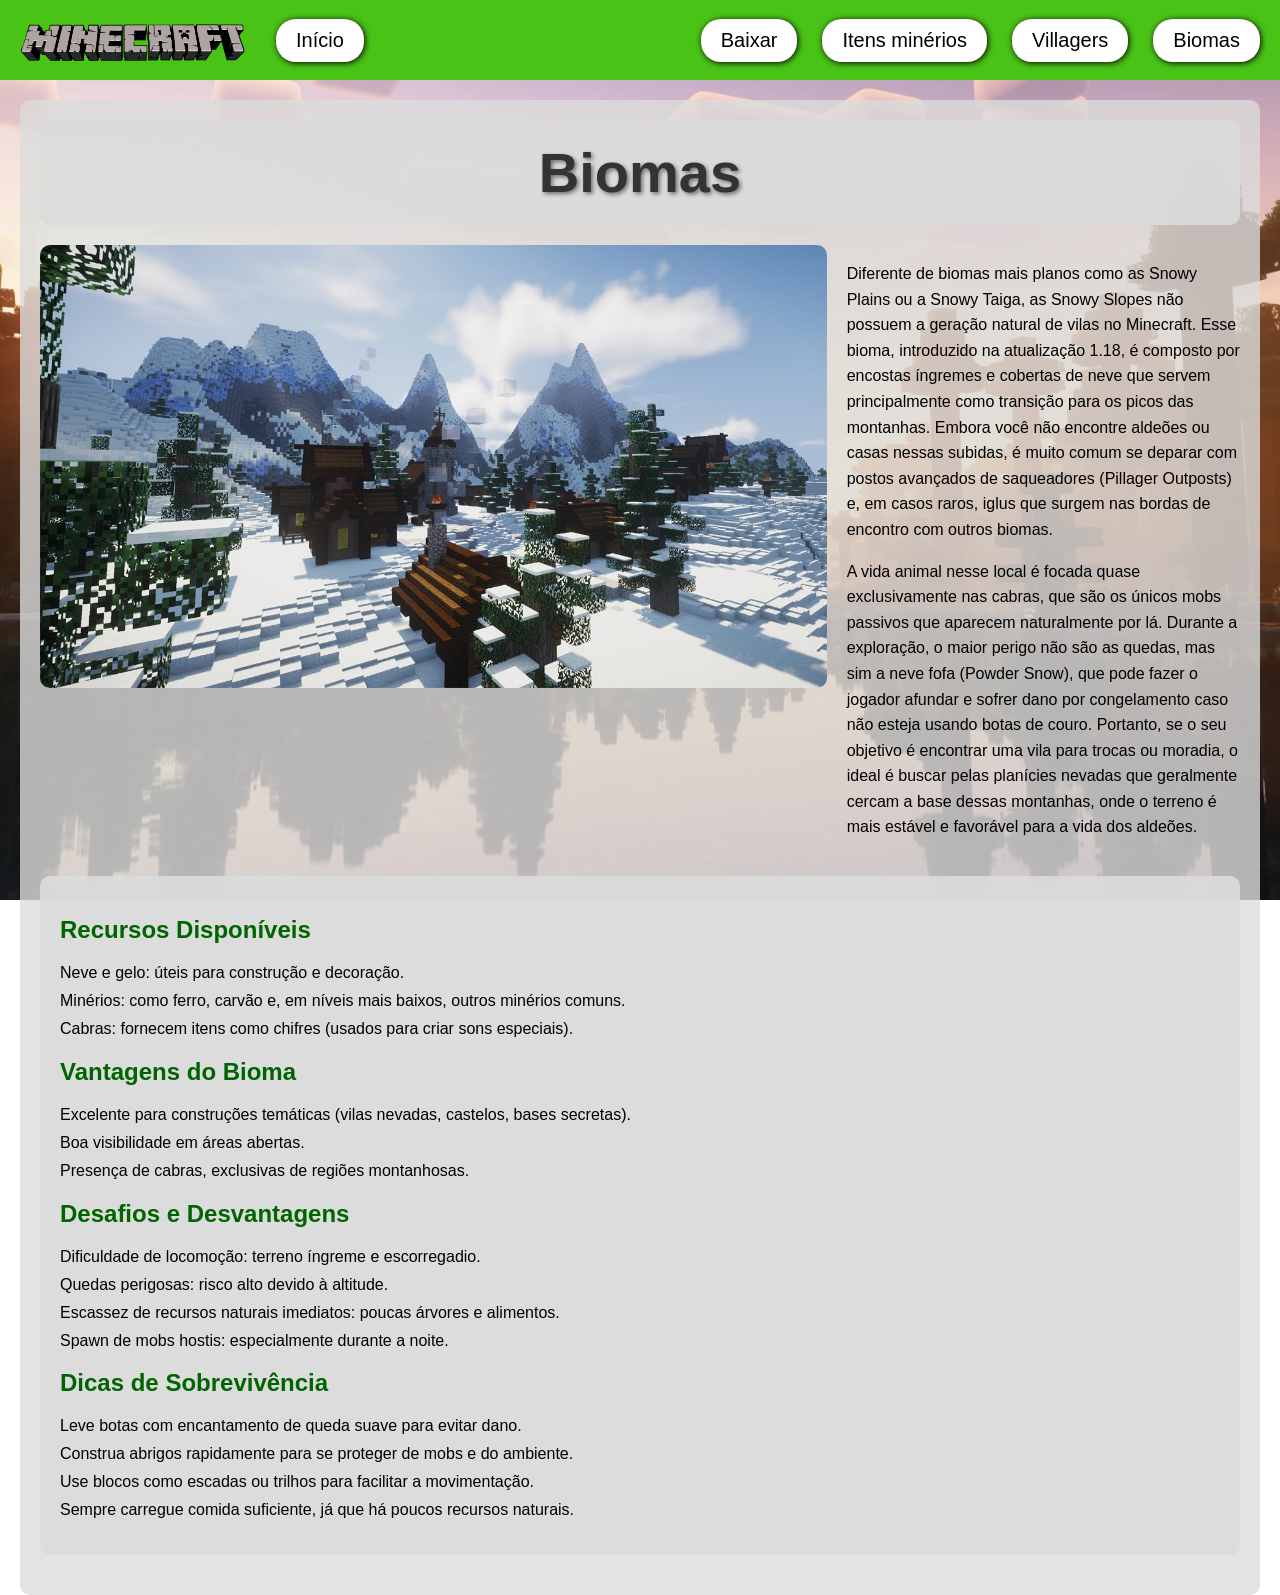
==== Biomas.html @ eba800bc "Add files via upload" ====
﻿<!DOCTYPE html>
<html lang="pt-BR">

<head>
    <meta charset="UTF-8">
    <meta name="viewport" content="width=device-width, initial-scale=1.0">
    <title>Biomas</title>
    <link rel="stylesheet" href="styles.css/biomas.css">
</head>

<body>
    <nav
        style="flex-direction: row; align-items: center; display: flex; background-color: #4ac317; padding: 10px 20px; gap: 25px;">
        <img src="pag_inicial/Logo_mine.png" alt="Logo Minecraft" style="width: 231px; height: 60px;">
        <a href="index.html"
            style="text-decoration: none; color: black; font-size: 20px; background-color: white; padding: 10px 20px; border-radius: 20px; box-shadow: 1px 1px 6px #000;">
            Início
        </a>
        <a href="https://tlauncher.org/" target="_blank"
            style="text-decoration: none; color: black; font-size: 20px; margin-left: auto; background-color: white; padding: 10px 20px; border-radius: 20px; box-shadow: 1px 1px 6px #000;">
            Baixar
        </a>
        <a href="Minerios.html"
            style="text-decoration: none; color: black; font-size: 20px; background-color: white; padding: 10px 20px; border-radius: 20px; box-shadow: 1px 1px 6px #000;">
            Itens minérios
        </a>
        <a href="Villager.html"
            style="text-decoration: none; color: black; font-size: 20px; background-color: white; padding: 10px 20px; border-radius: 20px; box-shadow: 1px 1px 6px #000;">
            Villagers
        </a>
        <a href="Biomas.html"
            style="text-decoration: none; color: black; font-size: 20px; background-color: white; padding: 10px 20px; border-radius: 20px; box-shadow: 1px 1px 6px #000;">
            Biomas
        </a>
    </nav>
    <audio autoplay src="Audio.mp3"></audio>
    <div class="container">
        <header>
            <h1>Biomas</h1>
        </header>
        <main>
            <section class="biome-section">
                <div class="biome-image">
                    <img src="pag_biomas/montanhasneve.jpeg" alt="snowy slopes">
                </div>
                <div class="biome-text">
                    <p>Diferente de biomas mais planos como as Snowy Plains ou a Snowy Taiga, as Snowy Slopes não possuem a geração natural de vilas no Minecraft. Esse bioma, introduzido na atualização 1.18, é composto por encostas íngremes e cobertas de neve que servem principalmente como transição para os picos das montanhas. Embora você não encontre aldeões ou casas nessas subidas, é muito comum se deparar com postos avançados de saqueadores (Pillager Outposts) e, em casos raros, iglus que surgem nas bordas de encontro com outros biomas.</p>
                    <p>A vida animal nesse local é focada quase exclusivamente nas cabras, que são os únicos mobs passivos que aparecem naturalmente por lá. Durante a exploração, o maior perigo não são as quedas, mas sim a neve fofa (Powder Snow), que pode fazer o jogador afundar e sofrer dano por congelamento caso não esteja usando botas de couro. Portanto, se o seu objetivo é encontrar uma vila para trocas ou moradia, o ideal é buscar pelas planícies nevadas que geralmente cercam a base dessas montanhas, onde o terreno é mais estável e favorável para a vida dos aldeões.</p>
                </div>
            </section>
            <section class="resources-section">
                <h2>Recursos Disponíveis</h2>
                <ul>
                    <li>Neve e gelo: úteis para construção e decoração.</li>
                    <li>Minérios: como ferro, carvão e, em níveis mais baixos, outros minérios comuns.</li>
                    <li>Cabras: fornecem itens como chifres (usados para criar sons especiais).</li>
                </ul>
                <h2>Vantagens do Bioma</h2>
                <ul>
                    <li>Excelente para construções temáticas (vilas nevadas, castelos, bases secretas).</li>
                    <li>Boa visibilidade em áreas abertas.</li>
                    <li>Presença de cabras, exclusivas de regiões montanhosas.</li>
                </ul>
                <h2>Desafios e Desvantagens</h2>
                <ul>
                    <li>Dificuldade de locomoção: terreno íngreme e escorregadio.</li>
                    <li>Quedas perigosas: risco alto devido à altitude.</li>
                    <li>Escassez de recursos naturais imediatos: poucas árvores e alimentos.</li>
                    <li>Spawn de mobs hostis: especialmente durante a noite.</li>
                </ul>
                <h2>Dicas de Sobrevivência</h2>
                <ul>
                    <li>Leve botas com encantamento de queda suave para evitar dano.</li>
                    <li>Construa abrigos rapidamente para se proteger de mobs e do ambiente.</li>
                    <li>Use blocos como escadas ou trilhos para facilitar a movimentação.</li>
                    <li>Sempre carregue comida suficiente, já que há poucos recursos naturais.</li>
                </ul>
            </section>
        </main>
    </div>
</body>

</html>
---- styles.css/biomas.css ----
body {
    margin: 0;
    padding: 0;
    font-family: Arial, sans-serif;
    background-image: url(../pag_biomas/mp1.webp);
    background-size: cover;
    background-position: center;
    background-attachment: fixed;
    color: black;
}

.container {
    max-width: 1200px;
    margin: 0 auto;
    padding: 20px;
    background-color: rgba(220, 220, 220, 0.8);
    border-radius: 10px;
    margin-top: 20px;
}

header {
    text-align: center;
    padding: 20px;
    background-color: rgba(220, 220, 220, 0.9);
    border-radius: 10px;
    margin-bottom: 20px;
}

h1 {
    font-size: 3.5em;
    margin: 0;
    color: #333;
    text-shadow: 2px 2px 4px rgba(0, 0, 0, 0.5);
    font-weight: bold;
}

.biome-section {
    display: flex;
    flex-wrap: wrap;
    margin-bottom: 20px;
}

.biome-image {
    flex: 2;
    min-width: 400px;
    margin-right: 20px;
}

.biome-image img {
    width: 100%;
    height: auto;
    border-radius: 10px;
}

.biome-text {
    flex: 1;
    min-width: 300px;
}

.biome-text h2 {
    color: darkblue;
}

.biome-text p {
    line-height: 1.6;
}

.resources-section {
    background-color: rgba(220, 220, 220, 0.9);
    padding: 20px;
    border-radius: 10px;
    margin-bottom: 20px;
}

.resources-section h2 {
    color: darkgreen;
}

.resources-section ul {
    list-style-type: none;
    padding: 0;
}

.resources-section li {
    margin-bottom: 10px;
}

.video-section {
    text-align: center;
}

video {
    max-width: 100%;
    border-radius: 10px;
}

@media (max-width: 768px) {
    .biome-section {
        flex-direction: column;
    }
    .biome-image {
        margin-right: 0;
        margin-bottom: 20px;
    }
}
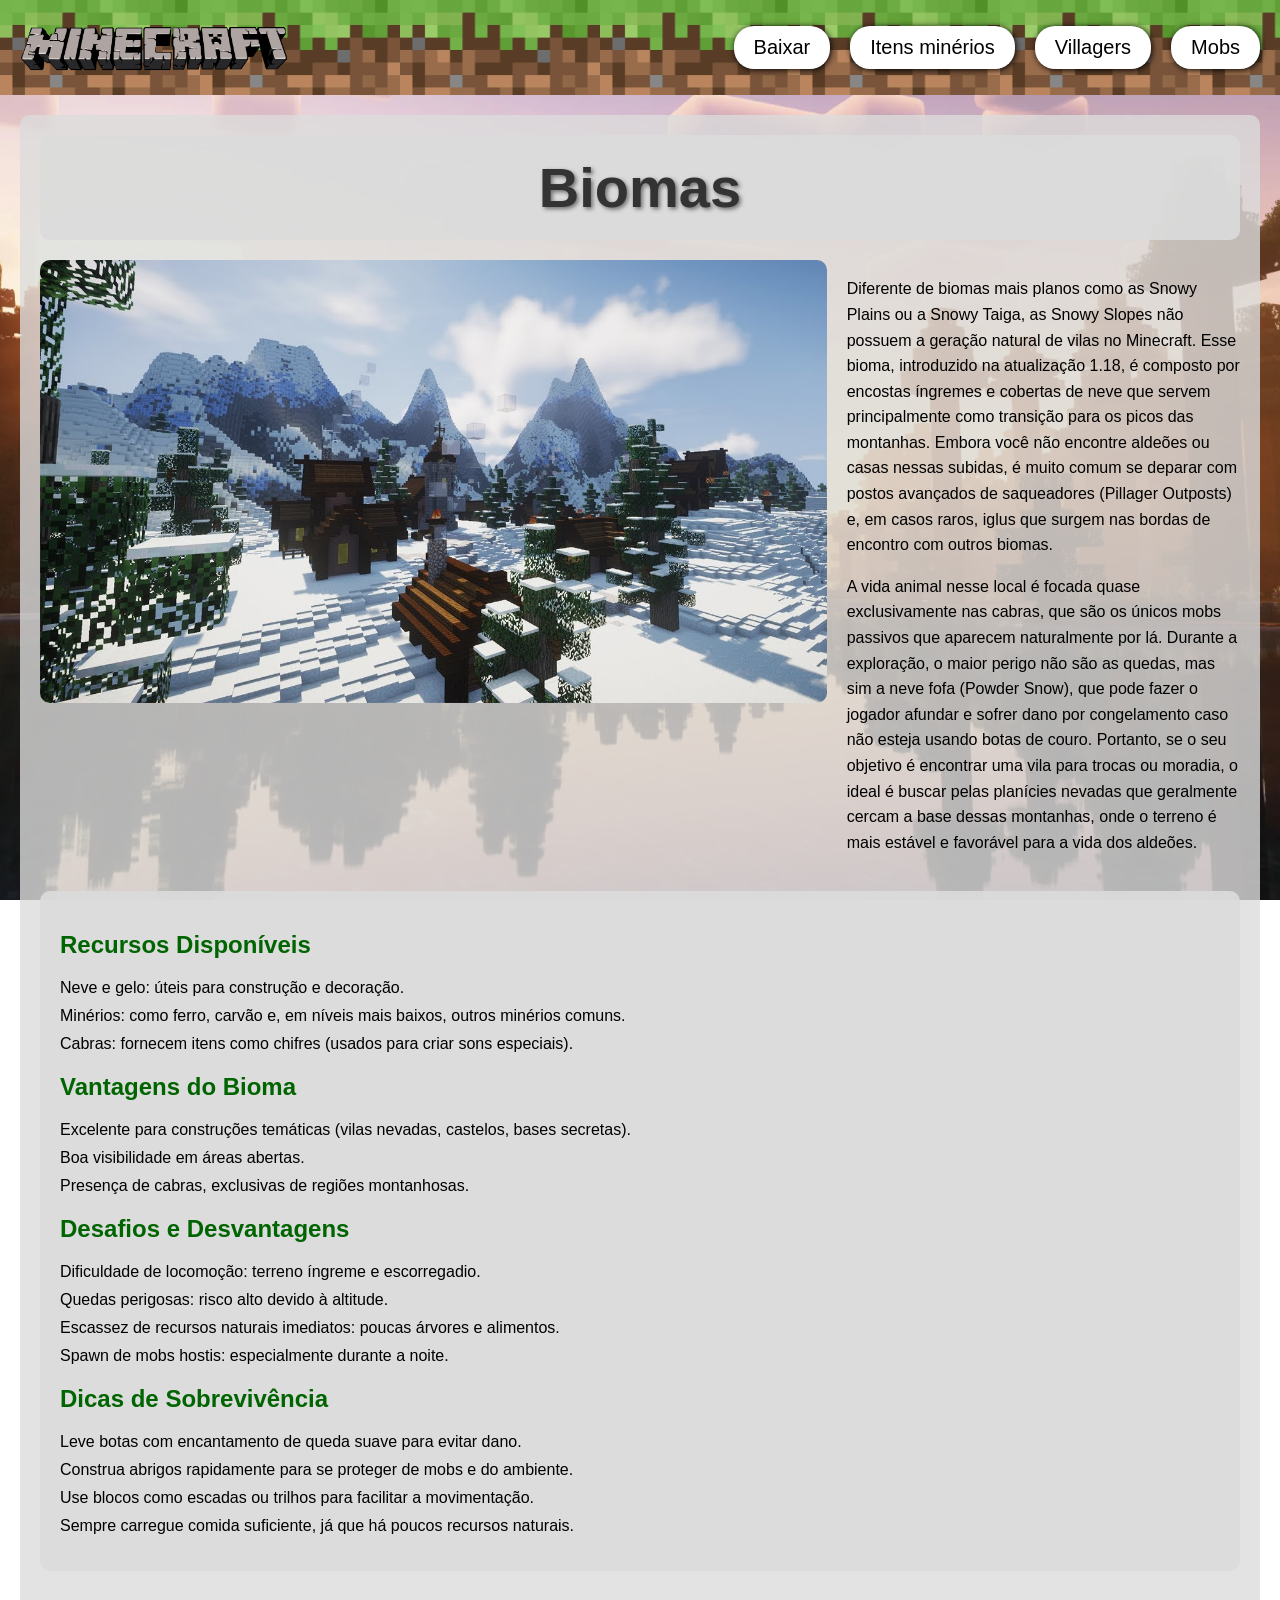
==== commit 606d892b: "Add files via upload" ====
--- a/Biomas.html
+++ b/Biomas.html
@@ -5,33 +5,20 @@
     <meta charset="UTF-8">
     <meta name="viewport" content="width=device-width, initial-scale=1.0">
     <title>Biomas</title>
-    <link rel="stylesheet" href="styles.css/biomas.css">
+    <link rel="stylesheet" href="/styles.css/biomas.css">
 </head>
 
 <body>
-    <nav
-        style="flex-direction: row; align-items: center; display: flex; background-color: #4ac317; padding: 10px 20px; gap: 25px;">
-        <img src="pag_inicial/Logo_mine.png" alt="Logo Minecraft" style="width: 231px; height: 60px;">
-        <a href="index.html"
-            style="text-decoration: none; color: black; font-size: 20px; background-color: white; padding: 10px 20px; border-radius: 20px; box-shadow: 1px 1px 6px #000;">
-            Início
+    <nav>
+        <a href="index.html">
+            <img id="logo_nav" src="pag_inicial/Logo_mine.png" alt="Logo Minecraft">
         </a>
-        <a href="https://tlauncher.org/" target="_blank"
-            style="text-decoration: none; color: black; font-size: 20px; margin-left: auto; background-color: white; padding: 10px 20px; border-radius: 20px; box-shadow: 1px 1px 6px #000;">
-            Baixar
-        </a>
-        <a href="Minerios.html"
-            style="text-decoration: none; color: black; font-size: 20px; background-color: white; padding: 10px 20px; border-radius: 20px; box-shadow: 1px 1px 6px #000;">
-            Itens minérios
-        </a>
-        <a href="Villager.html"
-            style="text-decoration: none; color: black; font-size: 20px; background-color: white; padding: 10px 20px; border-radius: 20px; box-shadow: 1px 1px 6px #000;">
-            Villagers
-        </a>
-        <a href="Biomas.html"
-            style="text-decoration: none; color: black; font-size: 20px; background-color: white; padding: 10px 20px; border-radius: 20px; box-shadow: 1px 1px 6px #000;">
-            Biomas
-        </a>
+        <div class="btn_nav">
+            <a href="https://tlauncher.org/" target="_blank">Baixar</a>
+            <a href="Minerios.html">Itens minérios</a>
+            <a href="Villager.html">Villagers</a>
+            <a  href="Mobs.html">Mobs</a>
+        </div>
     </nav>
     <audio autoplay src="Audio.mp3"></audio>
     <div class="container">
@@ -81,3 +68,5 @@
 </body>
 
 </html>
+
+<!-- Marina de Almeida Mendes / matrícula: 202610757 -->
--- a/styles.css/biomas.css
+++ b/styles.css/biomas.css
@@ -2,11 +2,51 @@
     margin: 0;
     padding: 0;
     font-family: Arial, sans-serif;
-    background-image: url(../pag_biomas/mp1.webp);
+    background-image: url(/pag_biomas/mp1.webp);
     background-size: cover;
     background-position: center;
     background-attachment: fixed;
     color: black;
+}
+
+nav{
+    flex-direction:row;
+    justify-content: space-between; 
+    align-items: center; 
+    display: flex;
+    background-image: url(../pag_inicial/grama.webp);
+    background-repeat: repeat;
+    background-size: 200px;
+    padding: 10px 20px; 
+    gap: 25px;
+}
+
+
+#logo_nav{
+    width: 275px;
+    height: auto;
+}
+
+.btn_nav{
+    display: flex; 
+    gap: 20px;
+}
+
+.btn_nav a{
+    text-decoration: none;
+    color: black; 
+    font-size: 20px; 
+    font-family: Arial, Helvetica, sans-serif;
+    background-color: white;
+    padding: 10px 20px; 
+    border-radius: 20px; 
+    box-shadow: 1px 1px 6px #000;
+    transition: 0.2s;
+}
+
+.btn_nav a:hover{
+    background-color: #bebebe;
+    transform: scale(1.1);
 }
 
 .container {
